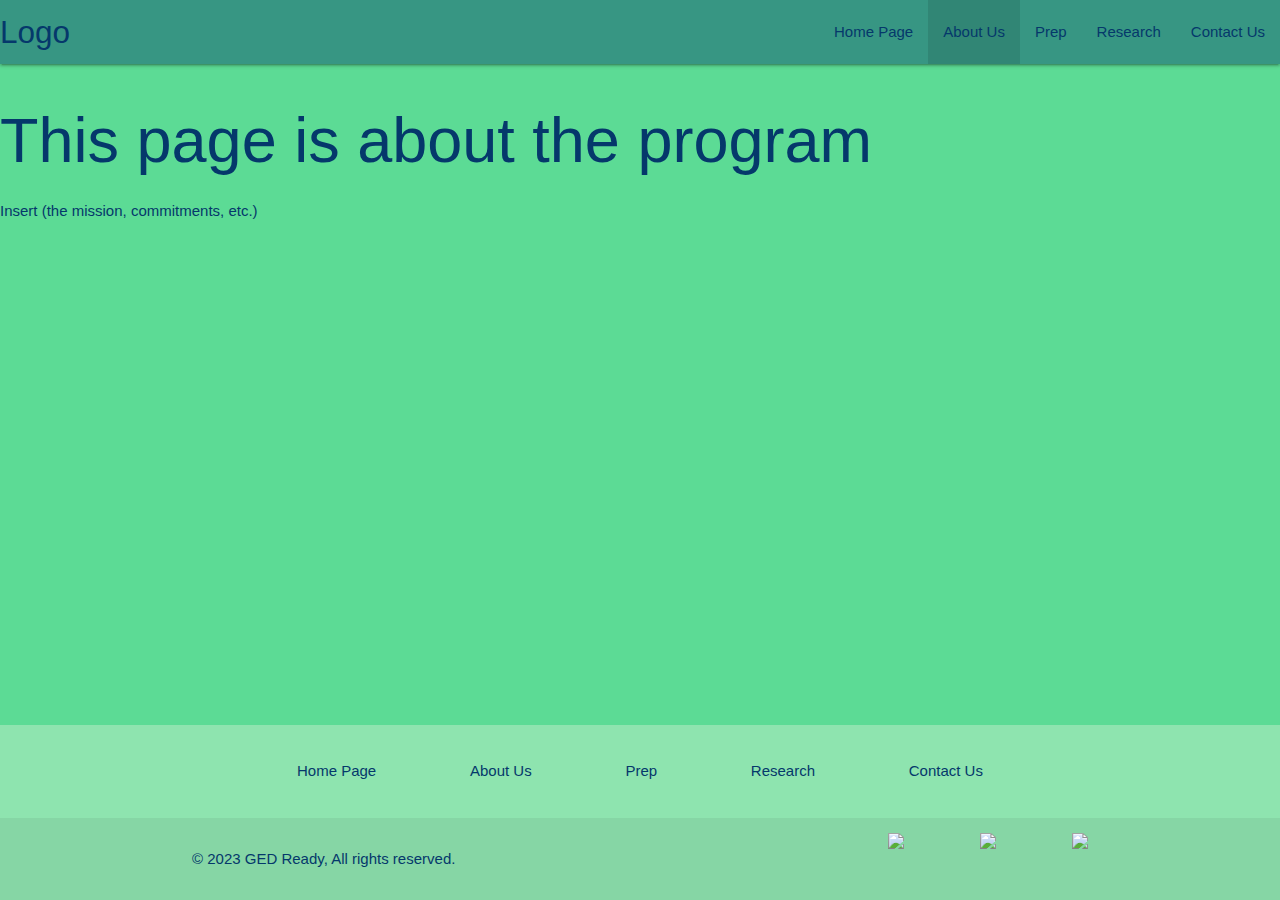
==== about.html @ 6f5ac7cc "updated about us page" ====
<!DOCTYPE html>
<html lang="en">

<head>
    <meta charset="UTF-8">
    <meta name="viewport" content="width=device-width, initial-scale=1.0">
    <link rel="stylesheet" href="https://cdnjs.cloudflare.com/ajax/libs/materialize/1.0.0/css/materialize.min.css">
    <link rel="stylesheet" href="about.css">
    <title>Document</title>
</head>

<body>

</body>

</html>

<body>
    <header>
        <nav>
            <div class="nav-wrapper">
                <a href="#" class="brand-logo">Logo</a>
                <ul id="nav-mobile" class="right hide-on-med-and-down">
                    <li><a href="index.html">Home Page</a></li>
                    <li class="active"><a href="about.html">About Us</a></li>
                    <li><a href="prep.html">Prep</a></li>
                    <li><a href="research.html">Research</a></li>
                    <li><a href="contact.html">Contact Us</a></li>
                </ul>
            </div>
        </nav>
    </header>

    <main>
        <h1>This page is about the program</h1>
        <p>Insert (the mission, commitments, etc.)</p>
    </main>

    <footer class="page-footer">
        <div class="container">
            <div class="row">
                <div class="col l12 s12">
                    <ul class="footer-nav">
                        <li><a href="index.html">Home Page</a></li>
                        <li><a href="about.html">About Us</a></li>
                        <li><a href="prep.html">Prep</a></li>
                        <li><a href="research.html">Research</a></li>
                        <li><a href="contact.html">Contact Us</a></li>
                    </ul>
                </div>
            </div>
        </div>
        <div class="footer-copyright">
            <div class="container">
                <ul class="footer left">
                    <li class="copy">
                        <p>&copy; 2023 GED Ready, All rights reserved.</p>
                    </li>
                </ul>
                <ul class="footer-icons">
                    <li><a href="https://www.linkedin.com/"><img class="icons" src="logopng/linkedin.png"></a></li>
                    <li><a href="https://www.instagram.com/"><img class="icons" src="logopng/insta.png"></a></li>
                    <li><a href="https://twitter.com/"><img class="icons" src="logopng/xtwitter.png"></a></li>
                </ul>
            </div>
        </div>
    </footer>
</body>

</html>
---- about.css ----
body {
    background: #5cdb95;
    color: #05386b;
}

.nav-wrapper {
    background-color: #379683;
}

.nav-wrapper a {
    color: #05386b;
}

body {
    display: flex;
    min-height: 100vh;
    flex-direction: column;
}

main {
    flex: 1 0 auto;
}

.page-footer {
    background-color: #8ee4af;
}

.page-footer .footer-copyright {
    padding: 0;
}

.footer-nav {
    display: flex;
    justify-content: space-evenly;
}

.footer {
    display: flex;
    color: #05386b;
}
a {
    color: #05386b;
}
.footer-icons {
    display: flex;
    justify-content: space-between;
    width: 200px;
    margin-left: auto;
}
.icons {
    height: 50px;
}
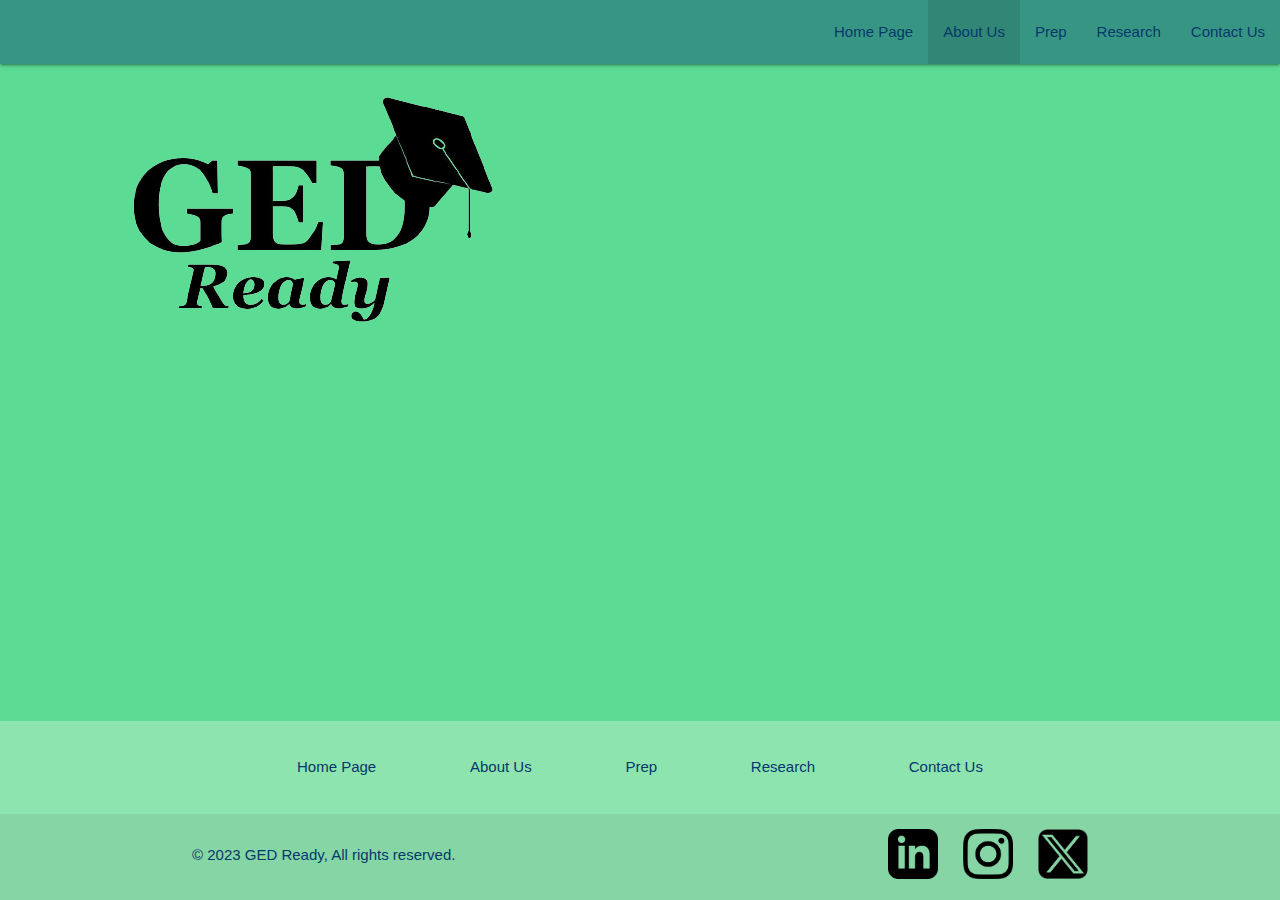
==== commit ea4b0ea8: "added logo to about page" ====
--- a/about.html
+++ b/about.html
@@ -6,6 +6,7 @@
     <meta name="viewport" content="width=device-width, initial-scale=1.0">
     <link rel="stylesheet" href="https://cdnjs.cloudflare.com/ajax/libs/materialize/1.0.0/css/materialize.min.css">
     <link rel="stylesheet" href="about.css">
+    <link rel="stylesheet" href="shared.css">
     <title>Document</title>
 </head>
 
@@ -19,7 +20,7 @@
     <header>
         <nav>
             <div class="nav-wrapper">
-                <a href="#" class="brand-logo">Logo</a>
+                <a href="#" class="brand-logo"><img class="logo" src="logopng/gedready.png"></a>
                 <ul id="nav-mobile" class="right hide-on-med-and-down">
                     <li><a href="index.html">Home Page</a></li>
                     <li class="active"><a href="about.html">About Us</a></li>
@@ -32,8 +33,7 @@
     </header>
 
     <main>
-        <h1>This page is about the program</h1>
-        <p>Insert (the mission, commitments, etc.)</p>
+        
     </main>
 
     <footer class="page-footer">
--- a/shared.css
+++ b/shared.css
@@ -0,0 +1,52 @@
+body {
+    background: #5cdb95;
+    color: #05386b;
+}
+
+.nav-wrapper {
+    background-color: #379683;
+}
+
+.nav-wrapper a {
+    color: #05386b;
+}
+
+body {
+    display: flex;
+    min-height: 100vh;
+    flex-direction: column;
+}
+
+main {
+    flex: 1 0 auto;
+}
+
+.page-footer {
+    background-color: #8ee4af;
+}
+
+.page-footer .footer-copyright {
+    padding: 0;
+}
+
+.footer-nav {
+    display: flex;
+    justify-content: space-evenly;
+}
+
+.footer {
+    display: flex;
+    color: #05386b;
+}
+a {
+    color: #05386b;
+}
+.footer-icons {
+    display: flex;
+    justify-content: space-between;
+    width: 200px;
+    margin-left: auto;
+}
+.icons {
+    height: 50px;
+}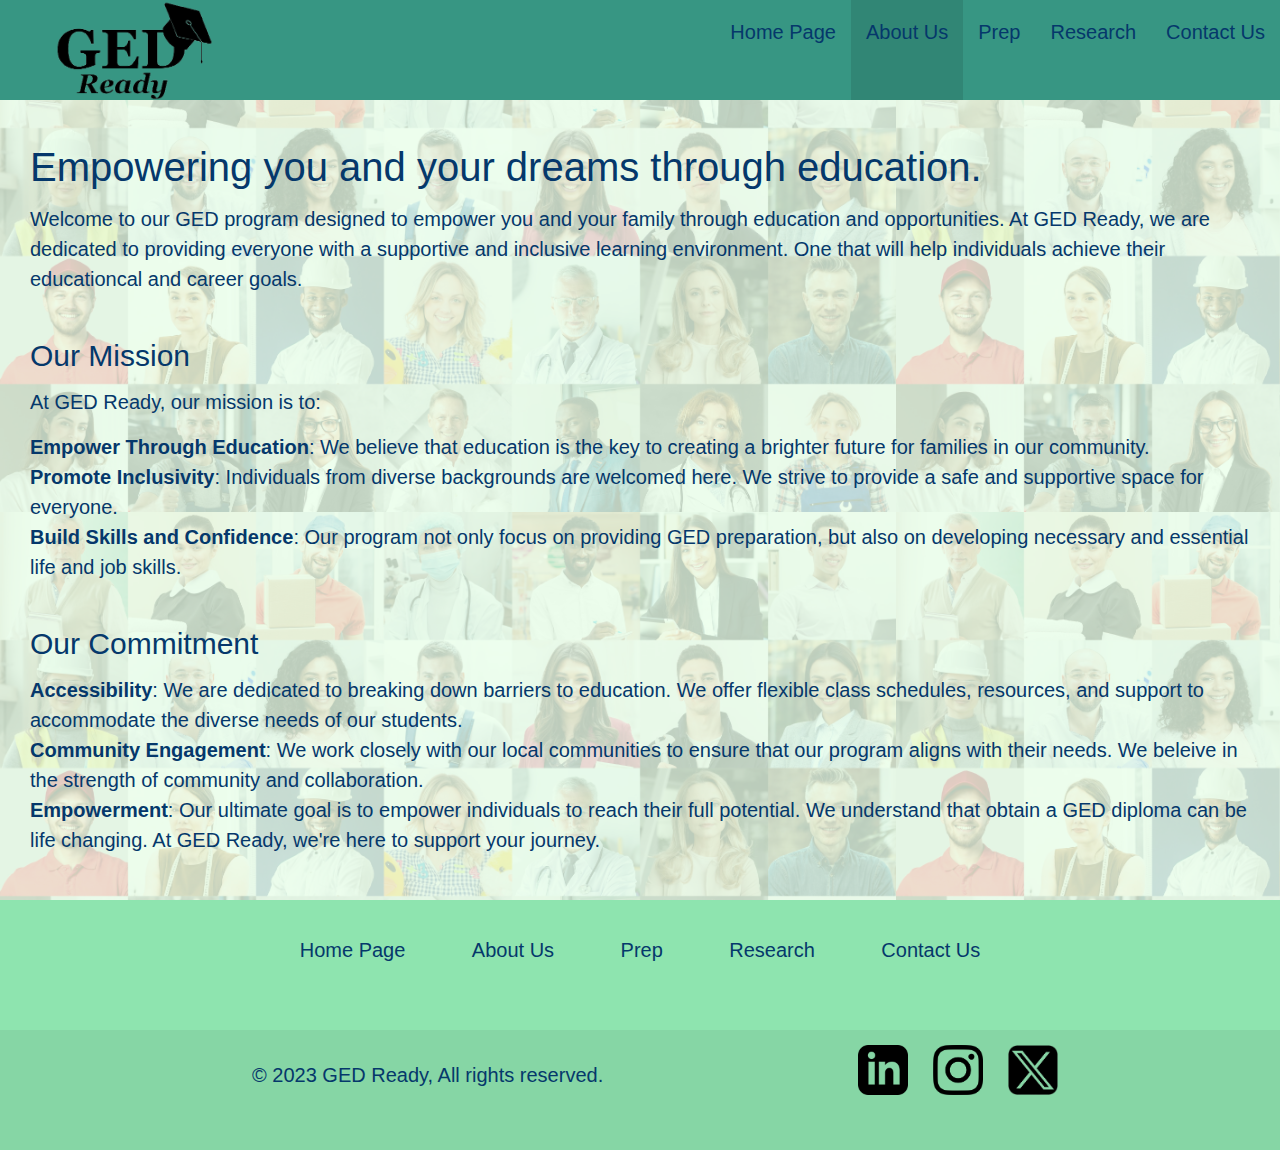
==== commit e55867f3: "Merge pull request #13 from nwang2001/about_nikki" ====
--- a/about.html
+++ b/about.html
@@ -5,16 +5,10 @@
     <meta charset="UTF-8">
     <meta name="viewport" content="width=device-width, initial-scale=1.0">
     <link rel="stylesheet" href="https://cdnjs.cloudflare.com/ajax/libs/materialize/1.0.0/css/materialize.min.css">
+    <link rel="stylesheet" href="shared.css">
     <link rel="stylesheet" href="about.css">
-    <link rel="stylesheet" href="shared.css">
-    <title>Document</title>
+    <title>About Us</title>
 </head>
-
-<body>
-
-</body>
-
-</html>
 
 <body>
     <header>
@@ -33,7 +27,25 @@
     </header>
 
     <main>
-        
+        <h1>Empowering you and your dreams through education.</h1>
+        <p>Welcome to our GED program designed to empower you and your family through education and opportunities. At GED Ready, we are dedicated to providing everyone with a supportive and inclusive learning environment. One that will help individuals achieve their educationcal and career goals.</p>
+        <h2>Our Mission</h2>
+        <p>At GED Ready, our mission is to:
+            <ul>
+                <li><b>Empower Through Education</b>: We believe that education is the key to creating a brighter future for families in our community.</li>
+                <li><b>Promote Inclusivity</b>: Individuals from diverse backgrounds are welcomed here. We strive to provide a safe and supportive space for everyone.</li>
+                <li><b>Build Skills and Confidence</b>: Our program not only focus on providing GED preparation, but also on developing necessary and essential life and job skills.</li>
+            </ul> 
+        </p>
+        <h2>Our Commitment</h2>
+        <p>
+            <ul>
+                <li><b>Accessibility</b>: We are dedicated to breaking down barriers to education. We offer flexible class schedules, resources, and support to accommodate the diverse needs of our students.</li>
+                <li><b>Community Engagement</b>: We work closely with our local communities to ensure that our program aligns with their needs. We beleive in the strength of community and collaboration.</li>
+                <li><b>Empowerment</b>: Our ultimate goal is to empower individuals to reach their full potential. We understand that obtain a GED diploma can be life changing. At GED Ready, we're here to support your journey.</li>
+            </ul>
+        </p>
+
     </main>
 
     <footer class="page-footer">
--- a/shared.css
+++ b/shared.css
@@ -1,17 +1,7 @@
 body {
     background: #5cdb95;
     color: #05386b;
-}
-
-.nav-wrapper {
-    background-color: #379683;
-}
-
-.nav-wrapper a {
-    color: #05386b;
-}
-
-body {
+    font-family: 'Segoe UI', Tahoma, Geneva, Verdana, sans-serif;
     display: flex;
     min-height: 100vh;
     flex-direction: column;
@@ -19,6 +9,32 @@
 
 main {
     flex: 1 0 auto;
+}
+
+nav .nav-wrapper {
+    background-color: #379683;
+    height: 100px;
+}
+nav ul a {
+    font-size: 20px;
+}
+.nav-wrapper {
+    align-items: center;
+}
+.logo {
+    height: 100%;
+}
+.nav-wrapper ul {
+    height: 100%;
+}
+.nav-wrapper li {
+    height: 100%;
+    vertical-align: auto;
+    font-size: px;
+}
+.nav-wrapper a {
+    color: #05386b;
+    height: 100%;
 }
 
 .page-footer {
--- a/about.css
+++ b/about.css
@@ -1,52 +1,31 @@
 body {
-    background: #5cdb95;
-    color: #05386b;
-}
-
-.nav-wrapper {
-    background-color: #379683;
-}
-
-.nav-wrapper a {
-    color: #05386b;
-}
-
-body {
-    display: flex;
-    min-height: 100vh;
-    flex-direction: column;
+    background-image: url('aboutimages/facescollage.jpg');
+    background-size: cover;
+    background-size: 70%;
 }
 
 main {
-    flex: 1 0 auto;
+    background-color: rgba(234, 255, 234, 0.8);
 }
 
-.page-footer {
-    background-color: #8ee4af;
+h1 {
+    font-size: 40px;
+    margin: 3rem 2rem;
+    margin-bottom: 0;
 }
-
-.page-footer .footer-copyright {
-    padding: 0;
+h2 {
+    font-size: 30px;
+    margin: 3rem 2rem;
+    margin-bottom: 1rem;
 }
-
-.footer-nav {
-    display: flex;
-    justify-content: space-evenly;
+p {
+    font-size: 20px;
+    margin: 3rem 2rem;
+    margin-top: 1rem;
+    margin-bottom: 1rem;
 }
-
-.footer {
-    display: flex;
-    color: #05386b;
-}
-a {
-    color: #05386b;
-}
-.footer-icons {
-    display: flex;
-    justify-content: space-between;
-    width: 200px;
-    margin-left: auto;
-}
-.icons {
-    height: 50px;
+ul {
+    font-size: 20px;
+    margin: 3rem 2rem;
+    margin-top: 1rem;
 }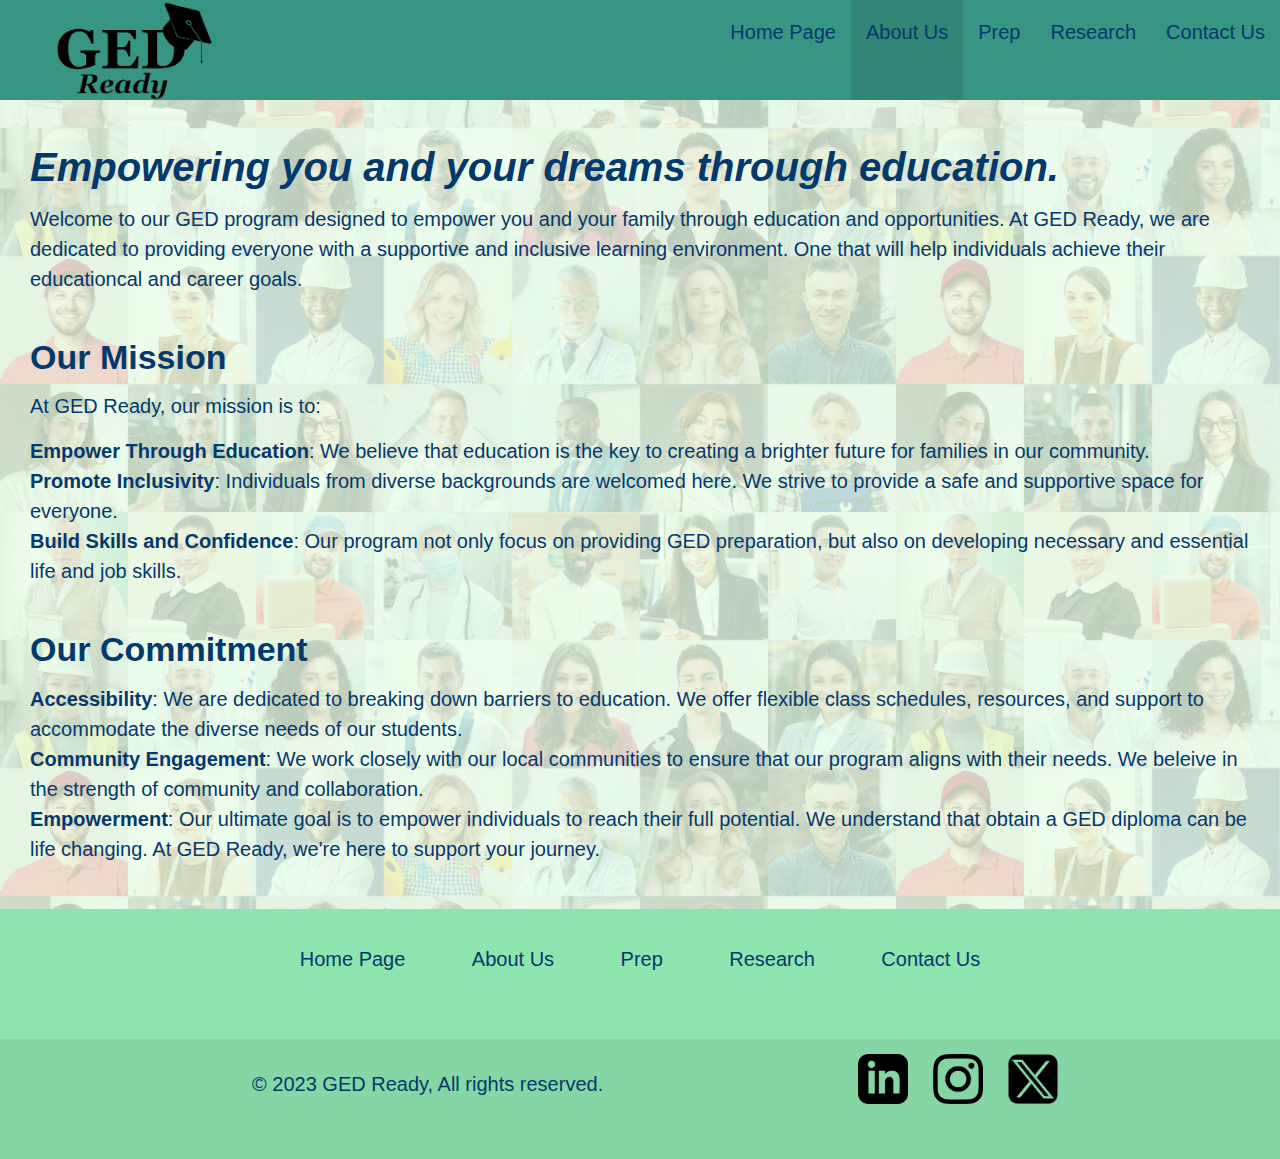
==== commit edd2376b: "emphasized the mission statement" ====
--- a/about.html
+++ b/about.html
@@ -27,7 +27,7 @@
     </header>
 
     <main>
-        <h1>Empowering you and your dreams through education.</h1>
+        <h1><em>Empowering you and your dreams through education.</em></h1>
         <p>Welcome to our GED program designed to empower you and your family through education and opportunities. At GED Ready, we are dedicated to providing everyone with a supportive and inclusive learning environment. One that will help individuals achieve their educationcal and career goals.</p>
         <h2>Our Mission</h2>
         <p>At GED Ready, our mission is to:
--- a/about.css
+++ b/about.css
@@ -9,12 +9,14 @@
 }
 
 h1 {
+    font-weight: bold;
     font-size: 40px;
     margin: 3rem 2rem;
     margin-bottom: 0;
 }
 h2 {
-    font-size: 30px;
+    font-weight: bold;
+    font-size: 34px;
     margin: 3rem 2rem;
     margin-bottom: 1rem;
 }
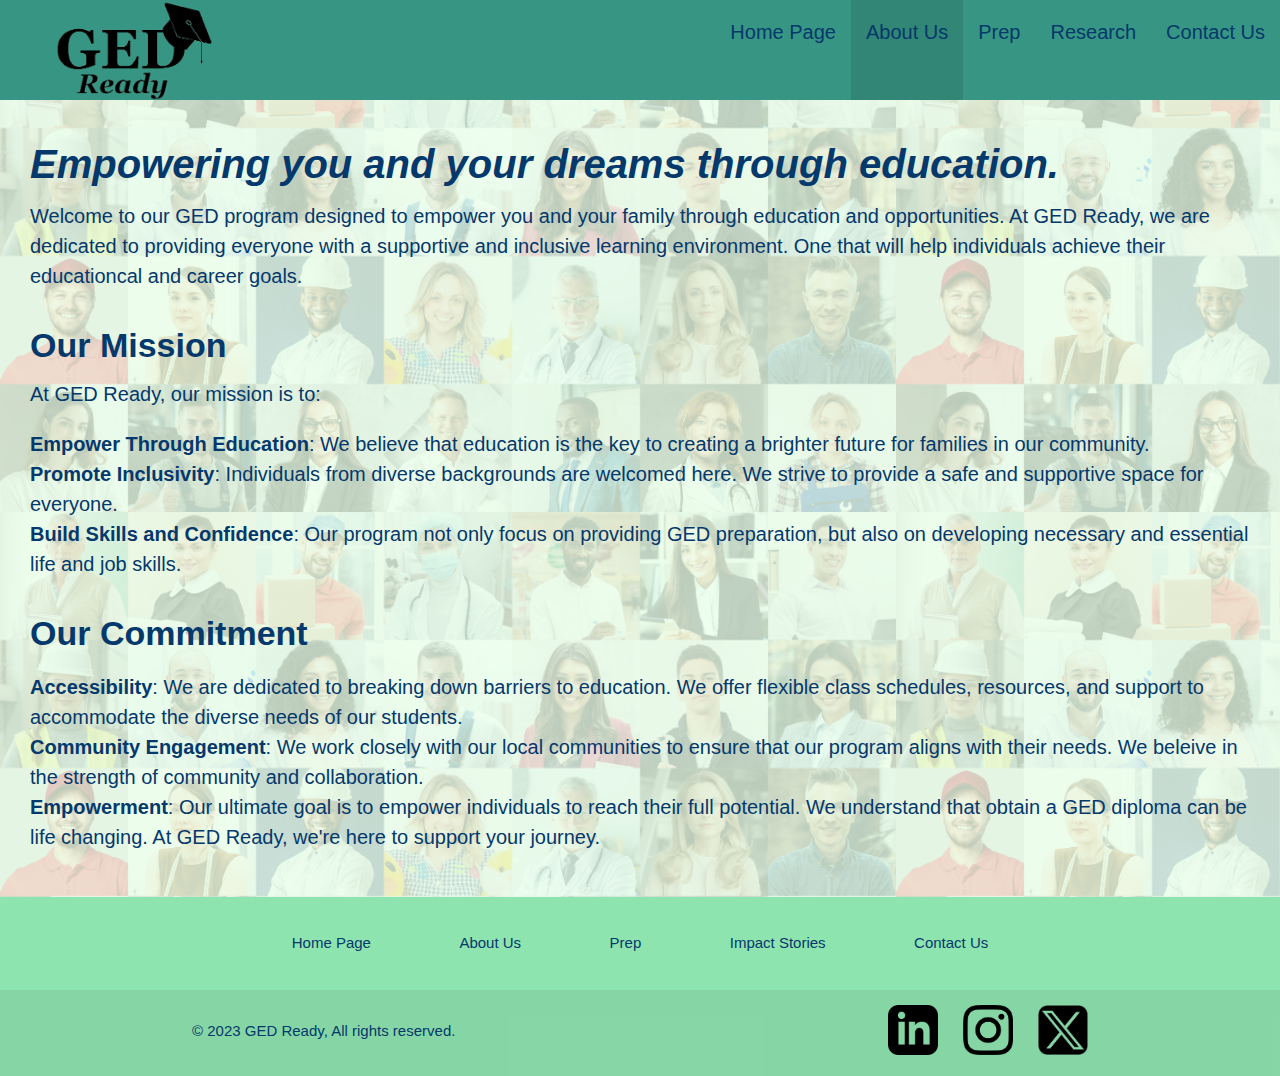
==== commit cecf3114: "updated the file" ====
--- a/about.html
+++ b/about.html
@@ -13,39 +13,70 @@
 <body>
     <header>
         <nav>
-            <div class="nav-wrapper">
-                <a href="#" class="brand-logo"><img class="logo" src="logopng/gedready.png"></a>
+            <div class="nav-wrapper hide-on-med-and-down">
+                <a href="#" class="brand-logo hide-on-med-and-down"><img class="logo" src="logopng/gedready.png"></a>
                 <ul id="nav-mobile" class="right hide-on-med-and-down">
                     <li><a href="index.html">Home Page</a></li>
                     <li class="active"><a href="about.html">About Us</a></li>
                     <li><a href="prep.html">Prep</a></li>
-                    <li><a href="research.html">Research</a></li>
+                    <li><a href="impact.html">Research</a></li>
                     <li><a href="contact.html">Contact Us</a></li>
+                </ul>
+            </div>
+            <div class="med-down-nav hide-on-large-only">
+                <ul>
+                <img class="logo" src="logopng/gedready.png">
+                <div class="dropdown">
+                    <button><img class="navmenu" src="logopng/navmenu.png"></button>
+                    <div class="dropdown-nav">
+                        <a href="index.html">Home Page</a>
+                        <a href="about.html">About Us</a>
+                        <a href="prep.html">Prep</a>
+                        <a href="impact.html">Impact Stories</a>
+                        <a href="contact.html">Contact Us</a>
+                    </div>
+                </div>
                 </ul>
             </div>
         </nav>
     </header>
 
     <main>
-        <h1><em>Empowering you and your dreams through education.</em></h1>
-        <p>Welcome to our GED program designed to empower you and your family through education and opportunities. At GED Ready, we are dedicated to providing everyone with a supportive and inclusive learning environment. One that will help individuals achieve their educationcal and career goals.</p>
-        <h2>Our Mission</h2>
-        <p>At GED Ready, our mission is to:
+        <div class="main">
+            <h1><em>Empowering you and your dreams through education.</em></h1>
+            <p>Welcome to our GED program designed to empower you and your family through education and opportunities.
+                At
+                GED Ready, we are dedicated to providing everyone with a supportive and inclusive learning environment.
+                One
+                that will help individuals achieve their educationcal and career goals.</p>
+            <h2>Our Mission</h2>
+            <p>At GED Ready, our mission is to:
             <ul>
-                <li><b>Empower Through Education</b>: We believe that education is the key to creating a brighter future for families in our community.</li>
-                <li><b>Promote Inclusivity</b>: Individuals from diverse backgrounds are welcomed here. We strive to provide a safe and supportive space for everyone.</li>
-                <li><b>Build Skills and Confidence</b>: Our program not only focus on providing GED preparation, but also on developing necessary and essential life and job skills.</li>
-            </ul> 
-        </p>
-        <h2>Our Commitment</h2>
-        <p>
+                <li><b>Empower Through Education</b>: We believe that education is the key to creating a brighter future
+                    for
+                    families in our community.</li>
+                <li><b>Promote Inclusivity</b>: Individuals from diverse backgrounds are welcomed here. We strive to
+                    provide
+                    a safe and supportive space for everyone.</li>
+                <li><b>Build Skills and Confidence</b>: Our program not only focus on providing GED preparation, but
+                    also on
+                    developing necessary and essential life and job skills.</li>
+            </ul>
+            </p>
+            <h2>Our Commitment</h2>
+            <p>
             <ul>
-                <li><b>Accessibility</b>: We are dedicated to breaking down barriers to education. We offer flexible class schedules, resources, and support to accommodate the diverse needs of our students.</li>
-                <li><b>Community Engagement</b>: We work closely with our local communities to ensure that our program aligns with their needs. We beleive in the strength of community and collaboration.</li>
-                <li><b>Empowerment</b>: Our ultimate goal is to empower individuals to reach their full potential. We understand that obtain a GED diploma can be life changing. At GED Ready, we're here to support your journey.</li>
+                <li><b>Accessibility</b>: We are dedicated to breaking down barriers to education. We offer flexible
+                    class
+                    schedules, resources, and support to accommodate the diverse needs of our students.</li>
+                <li><b>Community Engagement</b>: We work closely with our local communities to ensure that our program
+                    aligns with their needs. We beleive in the strength of community and collaboration.</li>
+                <li><b>Empowerment</b>: Our ultimate goal is to empower individuals to reach their full potential. We
+                    understand that obtain a GED diploma can be life changing. At GED Ready, we're here to support your
+                    journey.</li>
             </ul>
-        </p>
-
+            </p>
+        </div>
     </main>
 
     <footer class="page-footer">
@@ -56,7 +87,7 @@
                         <li><a href="index.html">Home Page</a></li>
                         <li><a href="about.html">About Us</a></li>
                         <li><a href="prep.html">Prep</a></li>
-                        <li><a href="research.html">Research</a></li>
+                        <li><a href="impact.html">Impact Stories</a></li>
                         <li><a href="contact.html">Contact Us</a></li>
                     </ul>
                 </div>
--- a/about.css
+++ b/about.css
@@ -11,23 +11,89 @@
 h1 {
     font-weight: bold;
     font-size: 40px;
-    margin: 3rem 2rem;
     margin-bottom: 0;
 }
+
 h2 {
     font-weight: bold;
     font-size: 34px;
-    margin: 3rem 2rem;
     margin-bottom: 1rem;
 }
-p {
+
+.main p {
+    font-size: 20px;
+    margin-top: 1rem;
+    margin-bottom: 1rem;
+}
+
+.main {
     font-size: 20px;
     margin: 3rem 2rem;
     margin-top: 1rem;
-    margin-bottom: 1rem;
 }
-ul {
-    font-size: 20px;
-    margin: 3rem 2rem;
-    margin-top: 1rem;
-}+
+
+@media screen and (max-width: 992px) {
+    nav {
+        background-color: #379683;
+        height: 110px;
+        display: flex;
+        justify-content: space-between;
+    }
+
+    .dropdown {
+        position: relative;
+    }
+
+    .logo {
+        height: 100px;
+    }
+    button {
+        background-color: #379683;
+        border-style: none;
+    }
+
+    .navmenu {
+        height: 30px;
+    }
+
+    .dropdown-nav {
+        display: none;
+        position: absolute;
+        top: 10px;
+        right: 50px;
+        overflow: auto;
+        border-radius: 5px;
+        box-shadow: 0px 10px 10px 0px rgba(0, 0, 0, 0.4);
+    }
+    
+    .dropdown-nav a {
+        display: block;
+        color: #000000;
+        padding: 5px;
+        text-decoration: none;
+        padding: 20px 40px;
+    }
+
+    .dropdown-nav a:hover {
+        color: #0a0a23;
+        background-color: #ddd;
+        border-radius: 5px;
+    }
+
+    footer li,
+    footer p {
+        font-size: 15px;
+    }
+
+    .icons {
+        height: 40px;
+    }
+
+    .footer-icons {
+        display: flex;
+        justify-content: space-between;
+        width: 150px;
+        margin-left: auto;
+    }
+} 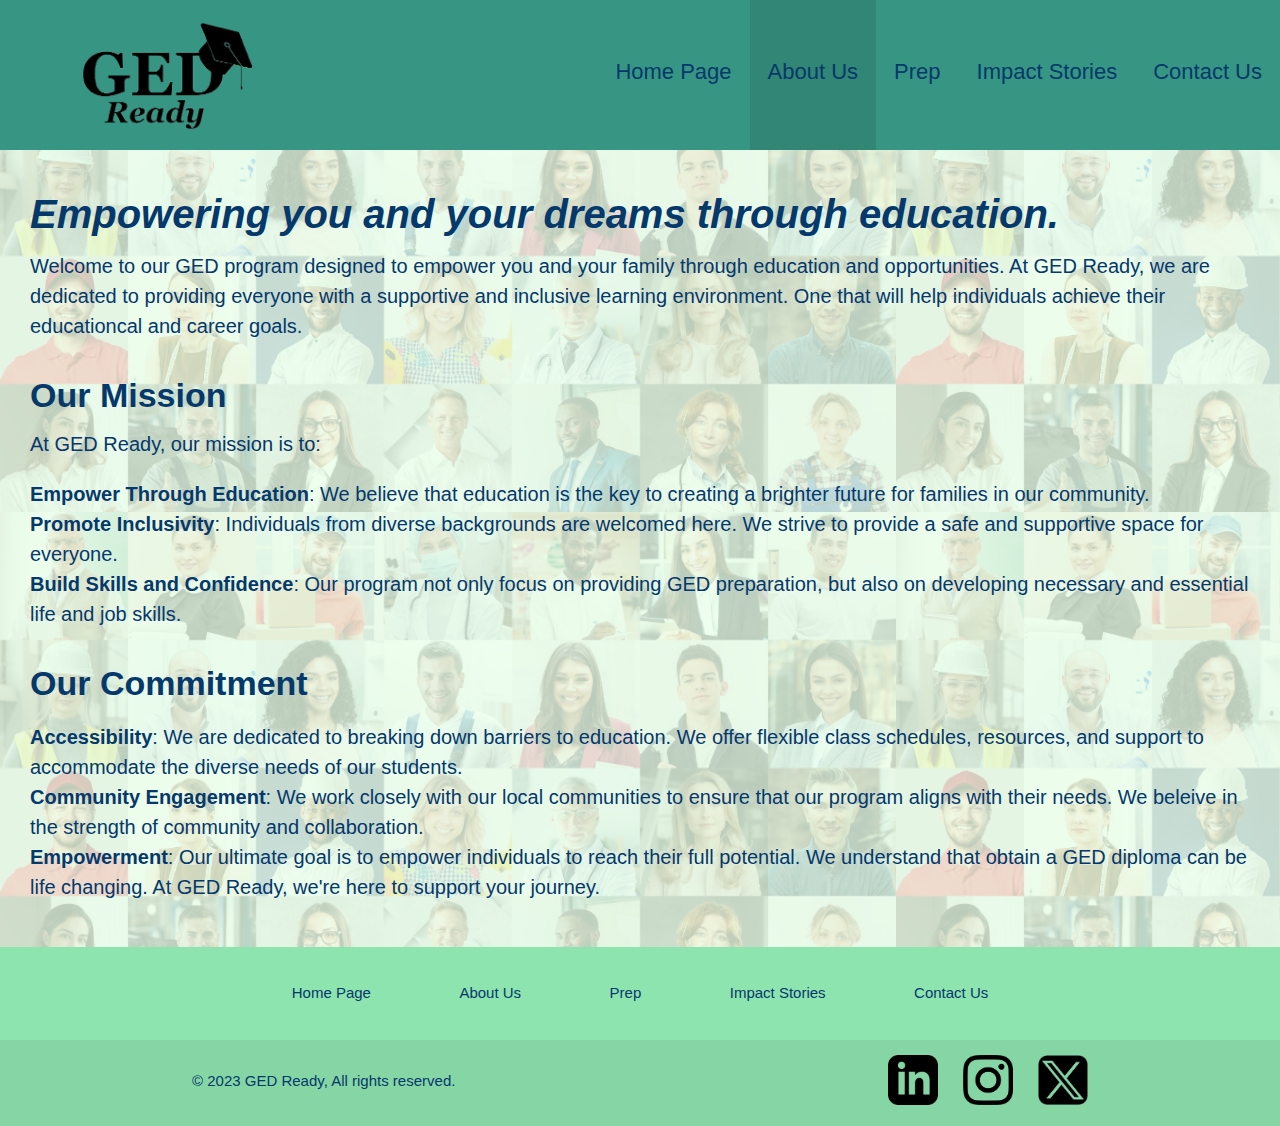
==== commit 042eaf31: "updated the dropdown nav on about page" ====
--- a/about.html
+++ b/about.html
@@ -19,23 +19,22 @@
                     <li><a href="index.html">Home Page</a></li>
                     <li class="active"><a href="about.html">About Us</a></li>
                     <li><a href="prep.html">Prep</a></li>
-                    <li><a href="impact.html">Research</a></li>
+                    <li><a href="impact.html">Impact Stories</a></li>
                     <li><a href="contact.html">Contact Us</a></li>
                 </ul>
             </div>
             <div class="med-down-nav hide-on-large-only">
                 <ul>
-                <img class="logo" src="logopng/gedready.png">
-                <div class="dropdown">
-                    <button><img class="navmenu" src="logopng/navmenu.png"></button>
-                    <div class="dropdown-nav">
-                        <a href="index.html">Home Page</a>
-                        <a href="about.html">About Us</a>
-                        <a href="prep.html">Prep</a>
-                        <a href="impact.html">Impact Stories</a>
-                        <a href="contact.html">Contact Us</a>
-                    </div>
-                </div>
+                    <li><a href="index.html"><img class="logo" src="logopng/gedready.png"></a></li>
+                    <li><a><img class="navmenu" src="logopng/navmenu.png"></a>
+                        <ul class="dropdown-nav">
+                            <li><a href="index.html">Home Page</a></li>
+                            <li><a href="about.html">About Us</a></li>
+                            <li><a href="prep.html">Prep</a></li>
+                            <li><a href="impact.html">Impact Stories</a></li>
+                            <li><a href="contact.html">Contact Us</a></li>
+                        </ul>
+                    </li>
                 </ul>
             </div>
         </nav>
@@ -108,6 +107,27 @@
             </div>
         </div>
     </footer>
+
+    <script>
+        document.addEventListener("DOMContentLoaded", function () {
+            const navMenu = document.querySelector(".dropdown-nav");
+            const navMenuButton = document.querySelector(".navmenu");
+
+            navMenuButton.addEventListener("click", function () {
+                if (navMenu.style.display === "block") {
+                    navMenu.style.display = "block";
+                } else {
+                    navMenu.style.display = "block";
+                }
+            });
+
+            document.addEventListener("click", function (e) {
+                if (!navMenu.contains(e.target) && e.target !== navMenuButton) {
+                    navMenu.style.display = "none"; // Close the dropdown
+                }
+            });
+        });
+    </script>
 </body>
 
 </html>--- a/shared.css
+++ b/shared.css
@@ -13,24 +13,24 @@
 
 nav .nav-wrapper {
     background-color: #379683;
-    height: 100px;
+    height: 150px;
 }
 nav ul a {
-    font-size: 20px;
+    font-size: 22px;
+    padding: 40px 18px;
 }
 .nav-wrapper {
     align-items: center;
 }
 .logo {
     height: 100%;
+    padding: 20px;
 }
 .nav-wrapper ul {
     height: 100%;
 }
 .nav-wrapper li {
     height: 100%;
-    vertical-align: auto;
-    font-size: px;
 }
 .nav-wrapper a {
     color: #05386b;
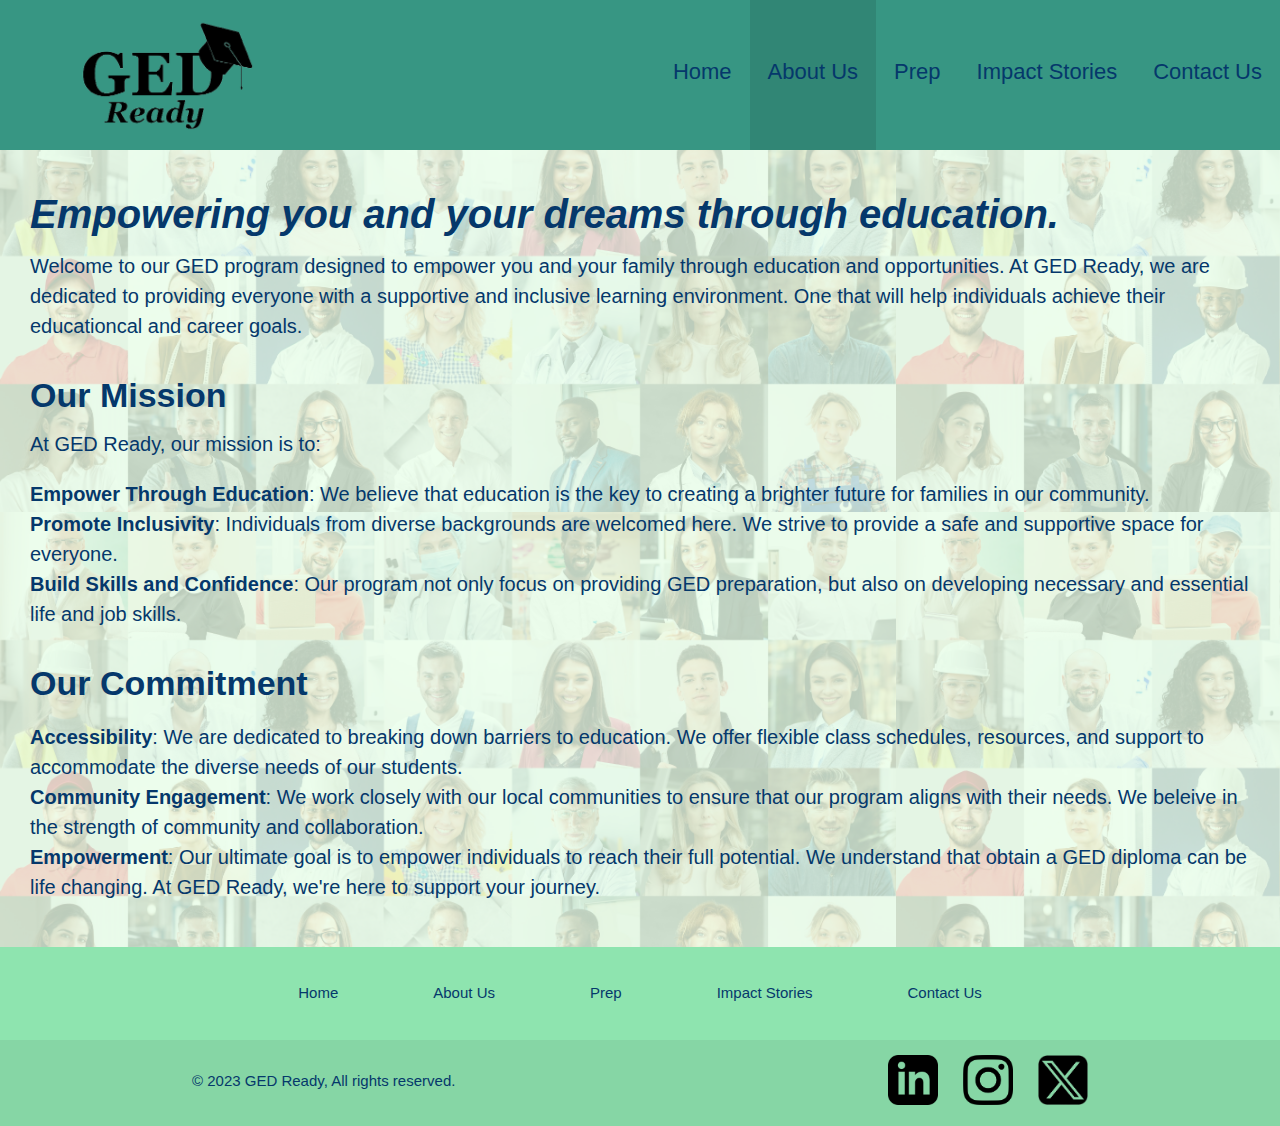
==== commit 6170b0ae: "updated every Home Page to Home" ====
--- a/about.html
+++ b/about.html
@@ -14,9 +14,9 @@
     <header>
         <nav>
             <div class="nav-wrapper hide-on-med-and-down">
-                <a href="#" class="brand-logo hide-on-med-and-down"><img class="logo" src="logopng/gedready.png"></a>
+                <a href="#" class="brand-logo"><img class="logo" src="logopng/gedready.png"></a>
                 <ul id="nav-mobile" class="right hide-on-med-and-down">
-                    <li><a href="index.html">Home Page</a></li>
+                    <li><a href="index.html">Home</a></li>
                     <li class="active"><a href="about.html">About Us</a></li>
                     <li><a href="prep.html">Prep</a></li>
                     <li><a href="impact.html">Impact Stories</a></li>
@@ -28,7 +28,7 @@
                     <li><a href="index.html"><img class="logo" src="logopng/gedready.png"></a></li>
                     <li><a><img class="navmenu" src="logopng/navmenu.png"></a>
                         <ul class="dropdown-nav">
-                            <li><a href="index.html">Home Page</a></li>
+                            <li><a href="index.html">Home</a></li>
                             <li><a href="about.html">About Us</a></li>
                             <li><a href="prep.html">Prep</a></li>
                             <li><a href="impact.html">Impact Stories</a></li>
@@ -83,7 +83,7 @@
             <div class="row">
                 <div class="col l12 s12">
                     <ul class="footer-nav">
-                        <li><a href="index.html">Home Page</a></li>
+                        <li><a href="index.html">Home</a></li>
                         <li><a href="about.html">About Us</a></li>
                         <li><a href="prep.html">Prep</a></li>
                         <li><a href="impact.html">Impact Stories</a></li>
@@ -108,26 +108,7 @@
         </div>
     </footer>
 
-    <script>
-        document.addEventListener("DOMContentLoaded", function () {
-            const navMenu = document.querySelector(".dropdown-nav");
-            const navMenuButton = document.querySelector(".navmenu");
-
-            navMenuButton.addEventListener("click", function () {
-                if (navMenu.style.display === "block") {
-                    navMenu.style.display = "block";
-                } else {
-                    navMenu.style.display = "block";
-                }
-            });
-
-            document.addEventListener("click", function (e) {
-                if (!navMenu.contains(e.target) && e.target !== navMenuButton) {
-                    navMenu.style.display = "none"; // Close the dropdown
-                }
-            });
-        });
-    </script>
+    <script src="shared.js"></script>
 </body>
 
 </html>--- a/shared.css
+++ b/shared.css
@@ -15,23 +15,29 @@
     background-color: #379683;
     height: 150px;
 }
+
 nav ul a {
     font-size: 22px;
     padding: 40px 18px;
 }
+
 .nav-wrapper {
     align-items: center;
 }
+
 .logo {
     height: 100%;
     padding: 20px;
 }
+
 .nav-wrapper ul {
     height: 100%;
 }
+
 .nav-wrapper li {
     height: 100%;
 }
+
 .nav-wrapper a {
     color: #05386b;
     height: 100%;
@@ -54,15 +60,93 @@
     display: flex;
     color: #05386b;
 }
+
 a {
     color: #05386b;
 }
+
 .footer-icons {
     display: flex;
     justify-content: space-between;
     width: 200px;
     margin-left: auto;
 }
+
 .icons {
     height: 50px;
+}
+
+@media screen and (max-width: 992px) {
+    nav {
+        background-color: #379683;
+        height: 110px;
+        width: 100%;
+    }
+
+    .logo {
+        height: 100px;
+        padding: 10px;
+    }
+
+    .med-down-nav {
+        width: 100%;
+        padding-right: 40px;
+    }
+
+    .med-down-nav ul {
+        display: flex;
+        justify-content: space-between;
+        align-items: center;
+    }
+
+    .med-down-nav ul ul {
+        display: none;
+        position: absolute;
+        background-color: #379683;
+        z-index: 1;
+    }
+
+    .navmenu {
+        border: none;
+        height: 30px;
+        cursor: pointer;
+        margin: 0;
+        padding: 0;
+        margin-bottom: 0;
+    }
+
+    .dropdown-nav {
+        display: flex;
+        flex-direction: column;
+        position: absolute;
+        background-color: #379683;
+        z-index: 1;
+        right: 0;
+        margin-right: 10px;
+    }
+
+    .dropdown-nav ul {
+        display: flex;
+        flex-direction: column;
+        float: right;
+        text-align: right;
+    }
+
+    .dropdown-nav li {
+        width: 150px;
+        border: 1px solid #edf5e1;
+        border-bottom: 0px;
+        text-align: center;        
+        color: #edf5e1;
+    }
+
+    .med-down-nav li a,
+    .dropdown-nav li a {
+        font-size: 16px;
+        padding: 0;
+    }
+
+    .dropdown-nav li a:hover {
+        background-color: #05386b;
+    }
 }--- a/about.css
+++ b/about.css
@@ -32,68 +32,54 @@
     margin-top: 1rem;
 }
 
+@media screen and (max-width: 400px) {
+    .main h1 {
+        font-size: 22px;
+        
+    }  .main h2 {
+        font-size: 18px;
+    }
+    .main ul li {
+        font-size: 14px;
+    }
+    .main p {
+        font-size: 14px;
+    }
+  
+}
 
-@media screen and (max-width: 992px) {
-    nav {
-        background-color: #379683;
-        height: 110px;
-        display: flex;
-        justify-content: space-between;
+@media screen and (min-width: 401px) and (max-width: 768px) {
+    .main h1 {
+        font-size: 25px;
+        
+    }
+    .main h2 {
+        font-size: 20px;
     }
 
-    .dropdown {
-        position: relative;
+    .main p {
+        font-size: 16px;
+    }
+   
+    .main ul li {
+        font-size: 16px;
+    }
+}
+
+@media screen and (min-width: 769px) and (max-width: 1024px) {
+    .main h1 {
+        font-size: 34px;
+        
+    }
+    .main h2 {
+        font-size: 30px;
     }
 
-    .logo {
-        height: 100px;
+    .main p {
+        font-size: 20px;
     }
-    button {
-        background-color: #379683;
-        border-style: none;
+   
+    .main ul li {
+        font-size: 20px;
     }
-
-    .navmenu {
-        height: 30px;
-    }
-
-    .dropdown-nav {
-        display: none;
-        position: absolute;
-        top: 10px;
-        right: 50px;
-        overflow: auto;
-        border-radius: 5px;
-        box-shadow: 0px 10px 10px 0px rgba(0, 0, 0, 0.4);
-    }
-    
-    .dropdown-nav a {
-        display: block;
-        color: #000000;
-        padding: 5px;
-        text-decoration: none;
-        padding: 20px 40px;
-    }
-
-    .dropdown-nav a:hover {
-        color: #0a0a23;
-        background-color: #ddd;
-        border-radius: 5px;
-    }
-
-    footer li,
-    footer p {
-        font-size: 15px;
-    }
-
-    .icons {
-        height: 40px;
-    }
-
-    .footer-icons {
-        display: flex;
-        justify-content: space-between;
-        width: 150px;
-        margin-left: auto;
-    }
-} +}